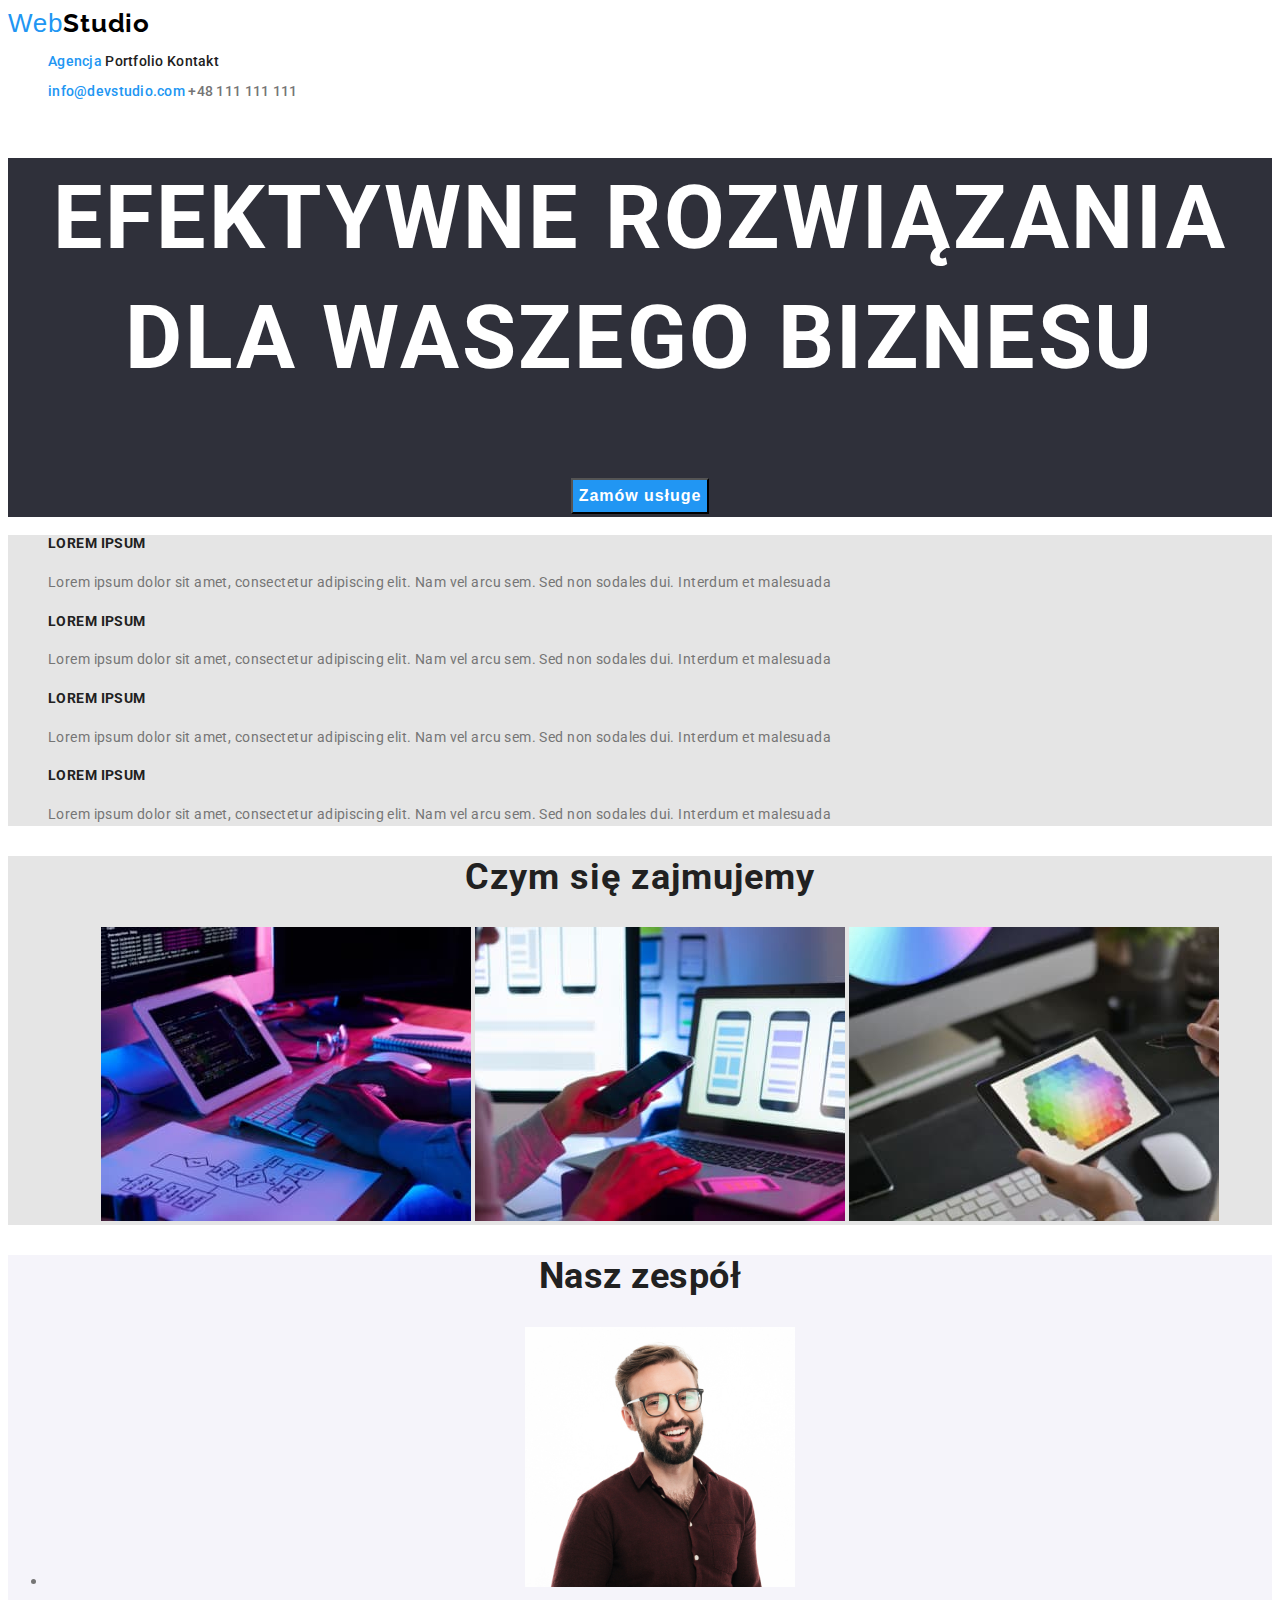
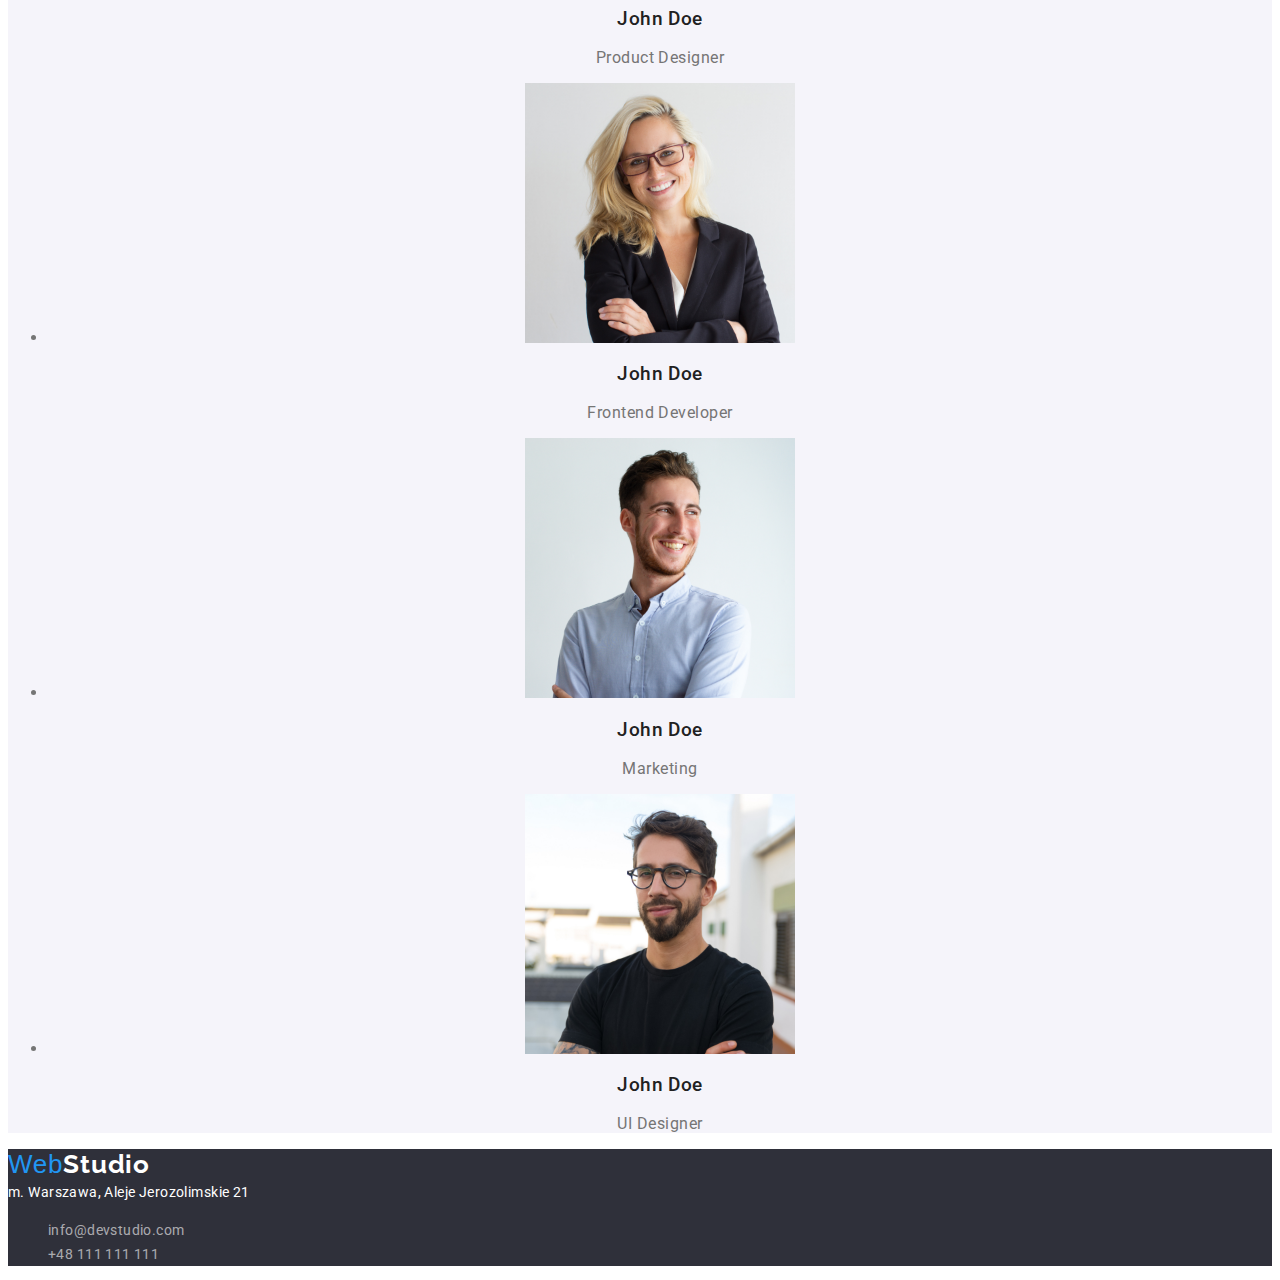
==== index.html @ 64a232bc "Copy of HW02" ====
<!DOCTYPE html>
<html lang="pl">
  <head>
    <meta charset="UTF-8" />
    <meta name="viewport" content="Moja praca domowa nr 1" />
    <title>Homework 2</title>
    <link
      href="https://fonts.googleapis.com/css2?family=Raleway:wght@700&family=Roboto:wght@400;500;700;900&display=swap"
      rel="stylesheet"
    />
    <link rel="stylesheet" href="./css/styles.css" />
  </head>
  <body>
    <!--Nagłówek strony-->
    <header>
      <!--Logo w nagłówku-->
      <a class="logo" href="./index.html"
        ><span class="logo-blue">Web</span>Studio</a
      >

      <!--Menu nawigacyjne-->
      <nav>
        <ul class="nav-menu">
          <li><a class="menu-blue" href="/agencja">Agencja</a></li>
          <li><a class="menu" href="./portfolio.html">Portfolio</a></li>
          <li><a class="menu" href="/kontakt">Kontakt</a></li>
        </ul>
      </nav>

      <!-- Linki w nagłówku -->
      <ul class="contact">
        <li>
          <a class="mail" href="mailto:info@devstudio.com"
            >info@devstudio.com</a
          >
        </li>
        <li><a class="tel" href="tel:+48111111111">+48 111 111 111</a></li>
      </ul>
    </header>

    <!--Główna zawartość strony-->
    <main>
      <!--Nagówek skcji głównej-->
      <section class="h1">
        <h1>
          EFEKTYWNE ROZWIĄZANIA<br />
          DLA WASZEGO BIZNESU
        </h1>
        <button class="button" type="button">Zamów usługe</button>
      </section>

      <!--Pierwsza sekcja - lorem ipsum-->
      <section class="first-section">
        <ul class="first-section-list">
          <li class="li">
            <h4 class="h4">LOREM IPSUM</h4>
            <p>
              Lorem ipsum dolor sit amet, consectetur adipiscing elit. Nam vel
              arcu sem. Sed non sodales dui. Interdum et malesuada
            </p>
          </li>
          <li>
            <h4 class="h4">LOREM IPSUM</h4>
            <p>
              Lorem ipsum dolor sit amet, consectetur adipiscing elit. Nam vel
              arcu sem. Sed non sodales dui. Interdum et malesuada
            </p>
          </li>
          <li>
            <h4 class="h4">LOREM IPSUM</h4>
            <p>
              Lorem ipsum dolor sit amet, consectetur adipiscing elit. Nam vel
              arcu sem. Sed non sodales dui. Interdum et malesuada
            </p>
          </li>
          <li>
            <h4 class="h4">LOREM IPSUM</h4>
            <p>
              Lorem ipsum dolor sit amet, consectetur adipiscing elit. Nam vel
              arcu sem. Sed non sodales dui. Interdum et malesuada
            </p>
          </li>
        </ul>
      </section>

      <!--Druga sekcja - czym się zajmujemy-->
      <section class="second-section">
        <h2 class="h2-second-section">Czym się zajmujemy</h2>
        <ul class="second-section-list">
          <li>
            <img
              src="./images/main1.jpg"
              alt="Ręce pracujące na klawiaturze"
              width="370"
              height="294"
            />
          </li>
          <li>
            <img
              src="./images/main2.jpg"
              alt="Praca nad aplikacją telefoniczną"
              width="370"
              height="294"
            />
          </li>
          <li>
            <img
              src="./images/main3.jpg"
              alt="Praca na tablecie"
              width="370"
              height="294"
            />
          </li>
        </ul>
      </section>

      <!--Trzecia sekcja - nasz zespół-->
      <section class="third-section">
        <h2 class="h2-third-section">Nasz zespół</h2>
        <ul class="third section-list">
          <li>
            <img
              src="./images/johndoe1.jpg"
              alt="Zdjęcie Johna Doe product designer"
              width="270"
              height="260"
            />
            <h3 class="h3">John Doe</h3>
            <p>Product Designer</p>
          </li>
          <li>
            <img
              src="./images/johndoe2.jpg"
              alt="Zdjęcie Johna Doe frontend developer"
              width="270"
              height="260"
            />
            <h3 class="h3">John Doe</h3>
            <p>Frontend Developer</p>
          </li>
          <li>
            <img
              src="./images/johndoe3.jpg"
              alt="Zdjęcie Johna Doe marketing"
              width="270"
              height="260"
            />
            <h3 class="h3">John Doe</h3>
            <p>Marketing</p>
          </li>
          <li>
            <img
              src="./images/johndoe4.jpg"
              alt="Zdjęcie Johna Doe UI designer"
              width="270"
              height="260"
            />
            <h3 class="h3">John Doe</h3>
            <p>UI Designer</p>
          </li>
        </ul>
      </section>
    </main>

    <!--Stopka-->
    <footer>
      <!--Logo w stopce-->
      <a class="logo-footer" href="./index.html"
        ><span class="logo-blue-footer">Web</span>Studio</a
      >

      <!--Adres i linki w stopce-->
      <section>
        <a
          class="address-link"
          href="https://goo.gl/maps/Dz4RchG2dV1VJyud7"
          target="_blank"
          rel="noopener noreferrer nofollow"
          >m. Warszawa, Aleje Jerozolimskie 21</a
        >
        <ul class="contact-footer">
          <li>
            <a class="mail-footer" href="mailto:info@devstudio.com"
              >info@devstudio.com</a
            >
          </li>
          <li>
            <a class="tel-footer" href="tel:+48111111111">+48 111 111 111</a>
          </li>
        </ul>
      </section>
    </footer>
  </body>
</html>
---- css/styles.css ----
:root {
  --white: #ffffff;
  --almost-white: #e5e5e5;
  --blue: #2196f3;
  --almost-black: #212121;
  --black: #000000;
  --dark-gray: #2f303a;
  --gray: #757575;
  --light-gray: #f5f4fa;
  --button-blue: #0000ff;
}

body {
  font-family: "Roboto", sans-serif;
  color: var(--almost-black);
  background-color: var(--white);
}

.logo {
  font-family: "Raleway", sans-serif;
  font-weight: 700;
  font-size: 26px;
  line-height: 1.1923em;
  text-decoration: none;
  color: var(--black);
  letter-spacing: 0.03em;
}

.logo-blue {
  font-family: "Oleo Script", sans-serif;
  font-weight: 400;
  font-size: 26px;
  line-height: 1.1923em;
  color: var(--blue);
  letter-spacing: 0.03em;
}

.logo:hover,
.logo-blue:hover {
  text-decoration: underline solid var(--blue);
}

.nav-menu {
  list-style: none;
  font-weight: 500;
  font-size: 14px;
  line-height: 1.1428em;
  letter-spacing: 0.02em;
}

.nav-menu li {
  display: inline;
}

.menu-blue {
  color: var(--blue);
  text-decoration: none;
}

.menu {
  text-decoration: none;
  color: var(--almost-black);
}

.menu-blue:hover,
.menu:hover {
  text-decoration: underline solid var(--blue);
}

.contact {
  font-weight: 500;
  font-size: 14px;
  line-height: 1.1428em;
  list-style: none;
  letter-spacing: 0.02em;
}

.contact li {
  display: inline;
}

.mail {
  color: var(--blue);
  text-decoration: none;
}

.tel {
  color: var(--gray);
  text-decoration: none;
}

.mail:hover,
.tel:hover {
  text-decoration: underline solid var(--blue);
}

.h1 {
  background-color: var(--dark-gray);
  color: var(--white);
  font-weight: 900;
  font-size: 44px;
  line-height: 1.3636;
  text-align: center;
  letter-spacing: 0.06em;
  text-transform: uppercase;
}

.button {
  background-color: var(--blue);
  color: var(--white);
  font-weight: 700;
  font-size: 16px;
  line-height: 1.875em;
  align-items: center;
  text-align: center;
  letter-spacing: 0.06em;
  cursor: pointer;
}

.button:hover {
  text-decoration: underline solid var(--button-blue);
}

.first-section,
.first-section-list {
  list-style: none;
  background-color: var(--almost-white);
  color: var(--gray);
  font-size: 14px;
  line-height: 1.7142em;
  letter-spacing: 0.03em;
}

.h4 {
  color: var(--almost-black);
  font-weight: 700;
  font-size: 14px;
  line-height: 1.1428em;
  text-transform: uppercase;
}

.second-section,
.second-section-list {
  list-style: none;
  background-color: var(--almost-white);
  text-align: center;
}

.h2-second-section {
  font-weight: 700;
  font-size: 36px;
  line-height: 1.1666em;
  text-align: center;
  letter-spacing: 0.03em;
}

.second-section-list li {
  display: inline-block;
}

.third-section,
.third-section-list {
  list-style: none;
  background-color: var(--light-gray);
  font-size: 16px;
  line-height: 1.1875em;
  text-align: center;
  letter-spacing: 0.03em;
  color: var(--gray);
}

.h3 {
  font-weight: 500;
  color: var(--almost-black);
}

.h2-third-section {
  font-weight: 700;
  font-size: 36px;
  line-height: 1.1666em;
  color: var(--almost-black);
}

footer {
  background-color: var(--dark-gray);
}

.logo-footer {
  font-family: "Raleway", sans-serif;
  font-weight: 700;
  font-size: 26px;
  line-height: 1.1923em;
  text-decoration: none;
  color: var(--white);
  letter-spacing: 0.03em;
}

.logo-blue-footer {
  font-family: "Oleo Script", sans-serif;
  font-weight: 400;
  font-size: 26px;
  line-height: 1.1923em;
  color: var(--blue);
  letter-spacing: 0.03em;
}

.logo-footer:hover,
.logo-blue-footer:hover {
  text-decoration: underline solid var(--blue);
}

.address-link {
  font-size: 14px;
  line-height: 1.7142em;
  letter-spacing: 0.03em;
  color: var(--white);
  text-decoration: none;
}

.contact-footer {
  font-size: 14px;
  line-height: 1.7142em;
  list-style: none;
  letter-spacing: 0.03em;
}

.mail-footer {
  color: rgba(255, 255, 255, 0.6);
  text-decoration: none;
}

.tel-footer {
  color: rgba(255, 255, 255, 0.6);
  text-decoration: none;
}

.mail-footer:hover,
.tel-footer:hover,
.address-link:hover {
  text-decoration: underline;
  text-decoration-color: var(--blue);
}

.pf-button-menu {
  list-style: none;
  text-align: center;
  cursor: pointer;
}

.pf-button-menu li {
  display: inline;
}

.pf-button-blue {
  background-color: var(--blue);
  color: var(--white);
  font-weight: 500;
  font-size: 16px;
  line-height: 1.625em;
  text-align: center;
  letter-spacing: 0.03em;
}

.pf-button {
  background-color: var(--light-gray);
  color: var(--almost-black);
  font-weight: 500;
  font-size: 16px;
  line-height: 1.625em;
  text-align: center;
  letter-spacing: 0.03em;
}

.pf-section {
  background-color: var(--almost-white);
  list-style: none;
  text-align: center;
  font-size: 16px;
  line-height: 1.875em;
  letter-spacing: 0.03em;
}

.pf-section li {
  display: inline-block;
}

.pf-section p {
  text-align: left;
}

.h2-pf-section {
  font-weight: 700;
  font-size: 18px;
  line-height: 2em;
  text-align: left;
  letter-spacing: 0.06em;
}

.h2-pf-section:hover,
.pf-section p:hover,
.pf-button:hover {
  text-decoration: underline solid var(--blue);
}

.pf-button-blue:hover {
  text-decoration: underline solid var(--button-blue);
}
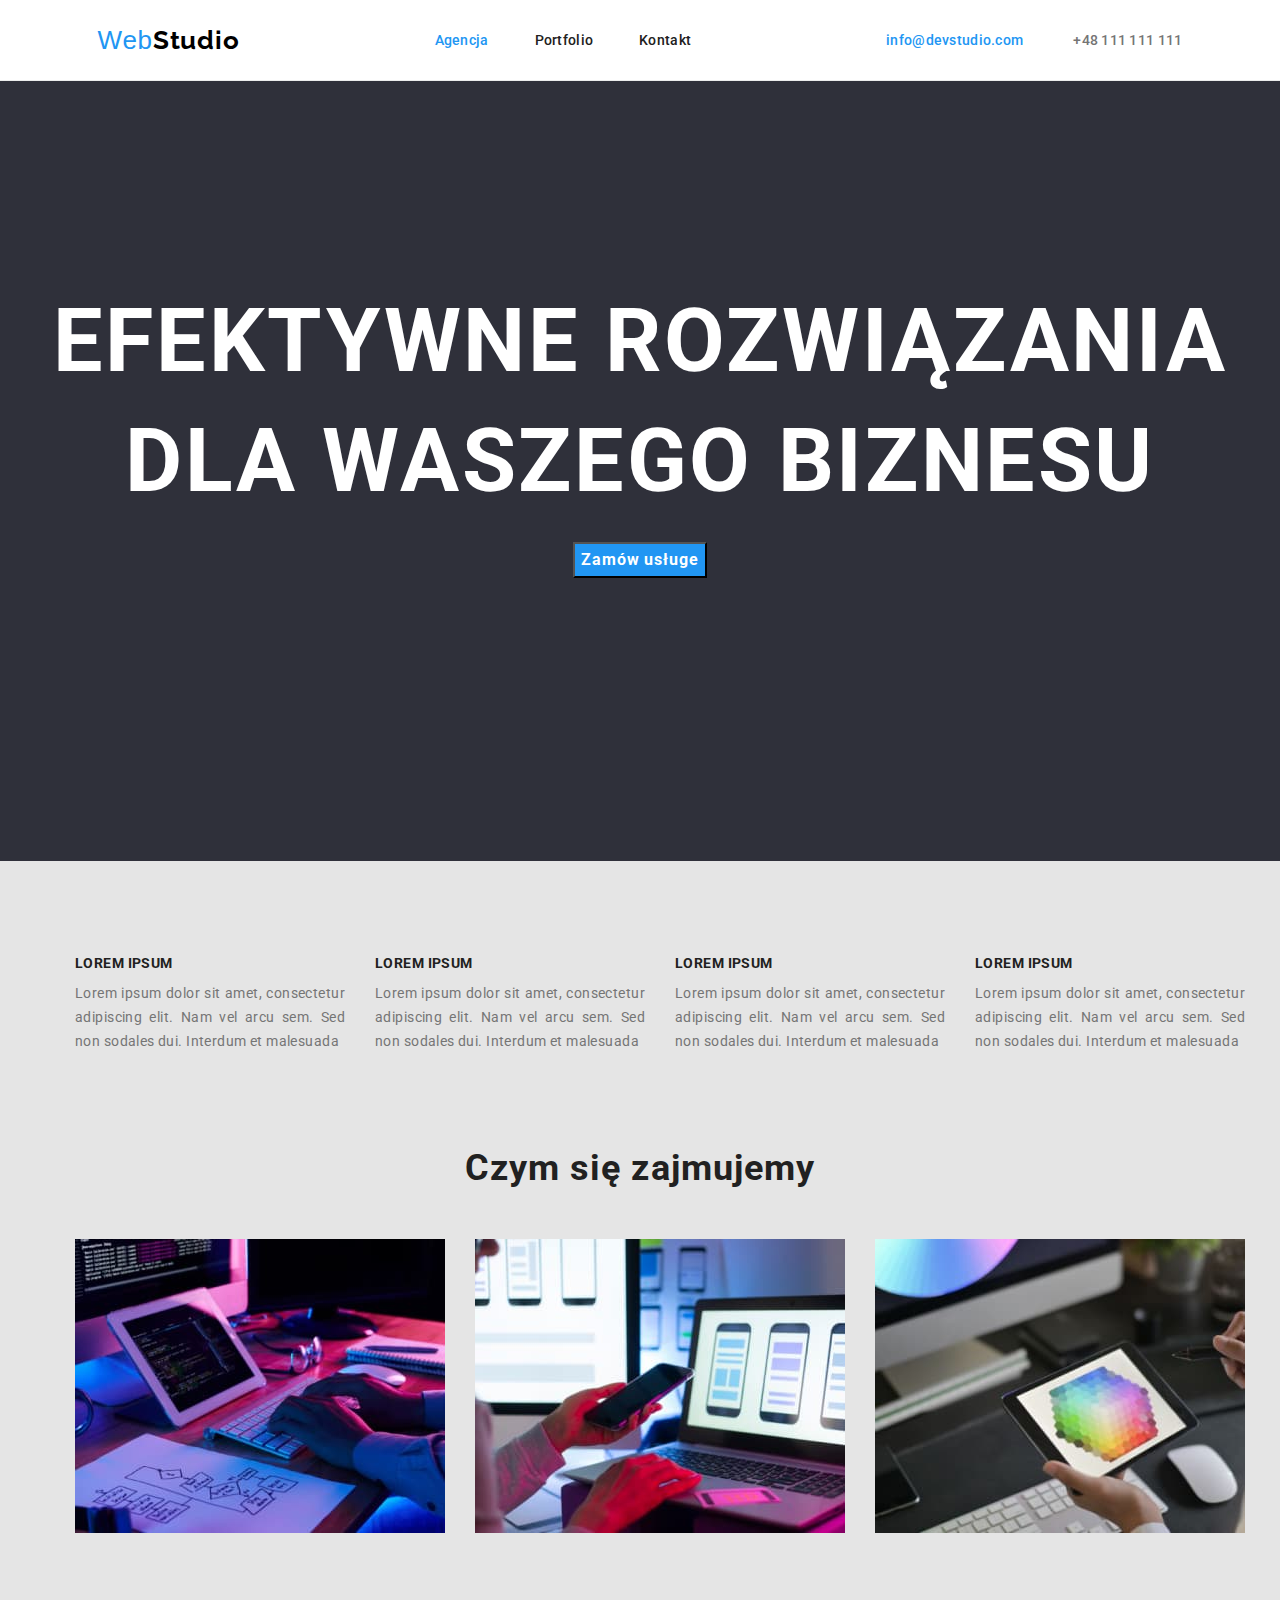
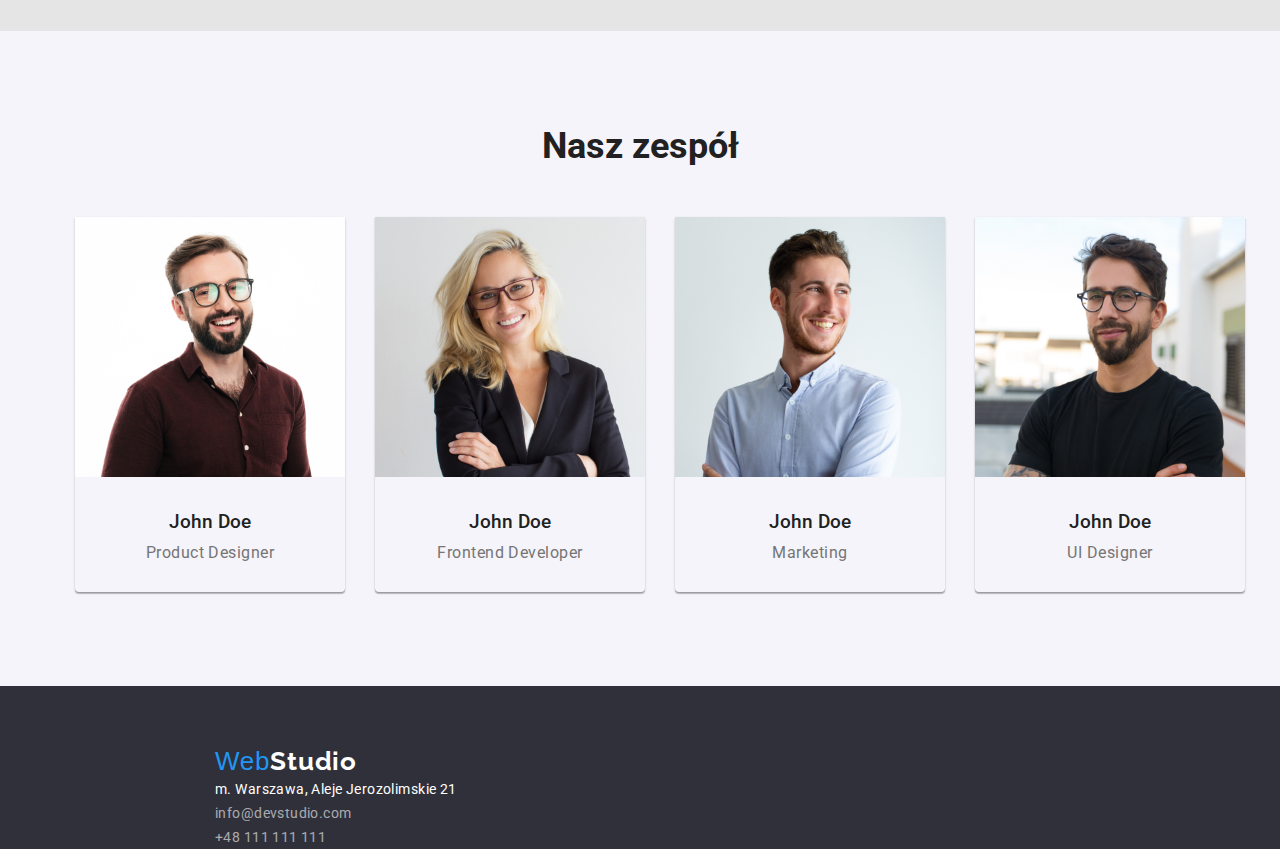
==== commit 03afc023: "Working 19.05.2023" ====
--- a/index.html
+++ b/index.html
@@ -3,7 +3,11 @@
   <head>
     <meta charset="UTF-8" />
     <meta name="viewport" content="Moja praca domowa nr 1" />
-    <title>Homework 2</title>
+    <title>Homework 3</title>
+    <link
+      href="https://cdnjs.cloudflare.com/ajax/libs/modern-normalize/1.0.0/modern-normalize.min.css"
+      rel="stylesheet"
+    />
     <link
       href="https://fonts.googleapis.com/css2?family=Raleway:wght@700&family=Roboto:wght@400;500;700;900&display=swap"
       rel="stylesheet"
@@ -12,7 +16,7 @@
   </head>
   <body>
     <!--Nagłówek strony-->
-    <header>
+    <header class="page-header" class="container">
       <!--Logo w nagłówku-->
       <a class="logo" href="./index.html"
         ><span class="logo-blue">Web</span>Studio</a
@@ -41,39 +45,41 @@
     <!--Główna zawartość strony-->
     <main>
       <!--Nagówek skcji głównej-->
-      <section class="h1">
-        <h1>
-          EFEKTYWNE ROZWIĄZANIA<br />
-          DLA WASZEGO BIZNESU
-        </h1>
-        <button class="button" type="button">Zamów usługe</button>
+      <section>
+        <div class="h1" class="container">
+          <h1>
+            EFEKTYWNE ROZWIĄZANIA<br />
+            DLA WASZEGO BIZNESU
+          </h1>
+          <button class="button" type="button">Zamów usługe</button>
+        </div>
       </section>
 
       <!--Pierwsza sekcja - lorem ipsum-->
-      <section class="first-section">
+      <section class="first-section" class="container">
         <ul class="first-section-list">
-          <li class="li">
-            <h4 class="h4">LOREM IPSUM</h4>
-            <p>
-              Lorem ipsum dolor sit amet, consectetur adipiscing elit. Nam vel
-              arcu sem. Sed non sodales dui. Interdum et malesuada
-            </p>
-          </li>
-          <li>
-            <h4 class="h4">LOREM IPSUM</h4>
-            <p>
-              Lorem ipsum dolor sit amet, consectetur adipiscing elit. Nam vel
-              arcu sem. Sed non sodales dui. Interdum et malesuada
-            </p>
-          </li>
-          <li>
-            <h4 class="h4">LOREM IPSUM</h4>
-            <p>
-              Lorem ipsum dolor sit amet, consectetur adipiscing elit. Nam vel
-              arcu sem. Sed non sodales dui. Interdum et malesuada
-            </p>
-          </li>
-          <li>
+          <li class="list">
+            <h4 class="h4">LOREM IPSUM</h4>
+            <p>
+              Lorem ipsum dolor sit amet, consectetur adipiscing elit. Nam vel
+              arcu sem. Sed non sodales dui. Interdum et malesuada
+            </p>
+          </li>
+          <li class="list">
+            <h4 class="h4">LOREM IPSUM</h4>
+            <p>
+              Lorem ipsum dolor sit amet, consectetur adipiscing elit. Nam vel
+              arcu sem. Sed non sodales dui. Interdum et malesuada
+            </p>
+          </li>
+          <li class="list">
+            <h4 class="h4">LOREM IPSUM</h4>
+            <p>
+              Lorem ipsum dolor sit amet, consectetur adipiscing elit. Nam vel
+              arcu sem. Sed non sodales dui. Interdum et malesuada
+            </p>
+          </li>
+          <li class="list">
             <h4 class="h4">LOREM IPSUM</h4>
             <p>
               Lorem ipsum dolor sit amet, consectetur adipiscing elit. Nam vel
@@ -84,7 +90,7 @@
       </section>
 
       <!--Druga sekcja - czym się zajmujemy-->
-      <section class="second-section">
+      <section class="second-section" class="container">
         <h2 class="h2-second-section">Czym się zajmujemy</h2>
         <ul class="second-section-list">
           <li>
@@ -115,9 +121,9 @@
       </section>
 
       <!--Trzecia sekcja - nasz zespół-->
-      <section class="third-section">
+      <section class="third-section" class="container">
         <h2 class="h2-third-section">Nasz zespół</h2>
-        <ul class="third section-list">
+        <ul class="third-section-list">
           <li>
             <img
               src="./images/johndoe1.jpg"
@@ -164,31 +170,33 @@
 
     <!--Stopka-->
     <footer>
-      <!--Logo w stopce-->
-      <a class="logo-footer" href="./index.html"
-        ><span class="logo-blue-footer">Web</span>Studio</a
-      >
-
-      <!--Adres i linki w stopce-->
-      <section>
-        <a
-          class="address-link"
-          href="https://goo.gl/maps/Dz4RchG2dV1VJyud7"
-          target="_blank"
-          rel="noopener noreferrer nofollow"
-          >m. Warszawa, Aleje Jerozolimskie 21</a
+      <div class="footer" class="container">
+        <!--Logo w stopce-->
+        <a class="logo-footer" href="./index.html"
+          ><span class="logo-blue-footer">Web</span>Studio</a
         >
-        <ul class="contact-footer">
-          <li>
-            <a class="mail-footer" href="mailto:info@devstudio.com"
-              >info@devstudio.com</a
-            >
-          </li>
-          <li>
-            <a class="tel-footer" href="tel:+48111111111">+48 111 111 111</a>
-          </li>
-        </ul>
-      </section>
+
+        <!--Adres i linki w stopce-->
+        <section>
+          <a
+            class="address-link"
+            href="https://goo.gl/maps/Dz4RchG2dV1VJyud7"
+            target="_blank"
+            rel="noopener noreferrer nofollow"
+            >m. Warszawa, Aleje Jerozolimskie 21</a
+          >
+          <ul class="contact-footer">
+            <li>
+              <a class="mail-footer" href="mailto:info@devstudio.com"
+                >info@devstudio.com</a
+              >
+            </li>
+            <li>
+              <a class="tel-footer" href="tel:+48111111111">+48 111 111 111</a>
+            </li>
+          </ul>
+        </section>
+      </div>
     </footer>
   </body>
 </html>
--- a/css/styles.css
+++ b/css/styles.css
@@ -1,3 +1,9 @@
+*,
+*::before,
+*::after {
+  box-sizing: border-box;
+}
+
 :root {
   --white: #ffffff;
   --almost-white: #e5e5e5;
@@ -8,12 +14,35 @@
   --gray: #757575;
   --light-gray: #f5f4fa;
   --button-blue: #0000ff;
+  --border-header: #ececec;
 }
 
 body {
   font-family: "Roboto", sans-serif;
   color: var(--almost-black);
   background-color: var(--white);
+}
+
+h1,
+h2,
+h3,
+h4,
+h5,
+h6,
+p,
+ul {
+  margin: 0;
+}
+
+.container {
+  max-width: 1600px;
+}
+
+.page-header {
+  display: flex;
+  justify-content: space-around;
+  align-items: center;
+  border-bottom: 1px solid var(--border-header);
 }
 
 .logo {
@@ -35,6 +64,11 @@
   letter-spacing: 0.03em;
 }
 
+.logo,
+.logo-blue {
+  padding: 25px 0 24px 0;
+}
+
 .logo:hover,
 .logo-blue:hover {
   text-decoration: underline solid var(--blue);
@@ -42,19 +76,19 @@
 
 .nav-menu {
   list-style: none;
+  display: flex;
+  justify-content: space-between;
+  gap: 46px;
   font-weight: 500;
   font-size: 14px;
   line-height: 1.1428em;
   letter-spacing: 0.02em;
-}
-
-.nav-menu li {
-  display: inline;
+  padding: 32px 0 32px 0;
 }
 
 .menu-blue {
+  text-decoration: none;
   color: var(--blue);
-  text-decoration: none;
 }
 
 .menu {
@@ -68,15 +102,16 @@
 }
 
 .contact {
+  list-style: none;
+  display: flex;
+  justify-content: space-between;
+  gap: 50px;
   font-weight: 500;
   font-size: 14px;
   line-height: 1.1428em;
   list-style: none;
   letter-spacing: 0.02em;
-}
-
-.contact li {
-  display: inline;
+  padding: 32px 0 32px 0;
 }
 
 .mail {
@@ -103,6 +138,12 @@
   text-align: center;
   letter-spacing: 0.06em;
   text-transform: uppercase;
+  padding-top: 200px;
+  padding-bottom: 280px;
+}
+
+h1:hover {
+  text-decoration: underline solid var(--blue);
 }
 
 .button {
@@ -121,68 +162,116 @@
   text-decoration: underline solid var(--button-blue);
 }
 
-.first-section,
+.first-section {
+  padding-top: 94px;
+  background-color: var(--almost-white);
+}
+
 .first-section-list {
   list-style: none;
-  background-color: var(--almost-white);
+  display: flex;
+  justify-content: center;
+  gap: 30px;
+  text-align: justify;
   color: var(--gray);
   font-size: 14px;
   line-height: 1.7142em;
   letter-spacing: 0.03em;
 }
 
+.list {
+  width: 270px;
+}
+
 .h4 {
   color: var(--almost-black);
+  text-align: left;
+  margin-bottom: 10px;
   font-weight: 700;
   font-size: 14px;
   line-height: 1.1428em;
   text-transform: uppercase;
 }
 
-.second-section,
+.h4:hover,
+.list p:hover {
+  text-decoration: underline solid var(--blue);
+}
+
+.second-section {
+  padding: 94px 0 94px 0;
+  background-color: var(--almost-white);
+}
 .second-section-list {
   list-style: none;
-  background-color: var(--almost-white);
-  text-align: center;
+  display: flex;
+  justify-content: center;
+  gap: 30px;
 }
 
 .h2-second-section {
+  text-align: center;
+  margin-bottom: 50px;
   font-weight: 700;
   font-size: 36px;
   line-height: 1.1666em;
-  text-align: center;
-  letter-spacing: 0.03em;
-}
-
-.second-section-list li {
-  display: inline-block;
-}
-
-.third-section,
-.third-section-list {
-  list-style: none;
+  letter-spacing: 0.03em;
+}
+
+.h2-second-section:hover {
+  text-decoration: underline solid var(--blue);
+}
+
+.third-section {
+  padding: 94px 0 94px 0;
   background-color: var(--light-gray);
-  font-size: 16px;
-  line-height: 1.1875em;
-  text-align: center;
-  letter-spacing: 0.03em;
-  color: var(--gray);
-}
-
-.h3 {
-  font-weight: 500;
-  color: var(--almost-black);
 }
 
 .h2-third-section {
+  text-align: center;
+  margin-bottom: 50px;
   font-weight: 700;
   font-size: 36px;
   line-height: 1.1666em;
   color: var(--almost-black);
 }
 
+.third-section-list {
+  list-style: none;
+  display: flex;
+  justify-content: center;
+  gap: 30px;
+}
+
+.third-section-list li {
+  box-shadow: 0px 1px 3px rgba(0, 0, 0, 0.12), 0px 1px 1px rgba(0, 0, 0, 0.14),
+    0px 2px 1px rgba(0, 0, 0, 0.2);
+  border-radius: 0px 0px 4px 4px;
+}
+
+.third-section-list h3 {
+  text-align: center;
+  margin: 30px 0 10px 0;
+  font-weight: 500;
+  color: var(--almost-black);
+}
+
+.third-section-list p {
+  text-align: center;
+  margin-bottom: 30px;
+  font-size: 16px;
+  line-height: 1.1875em;
+  letter-spacing: 0.03em;
+  color: var(--gray);
+}
+
 footer {
+  padding-top: 60px;
   background-color: var(--dark-gray);
+}
+
+.footer {
+  margin-left: 215px;
 }
 
 .logo-footer {
@@ -218,6 +307,7 @@
 }
 
 .contact-footer {
+  padding: 0;
   font-size: 14px;
   line-height: 1.7142em;
   list-style: none;
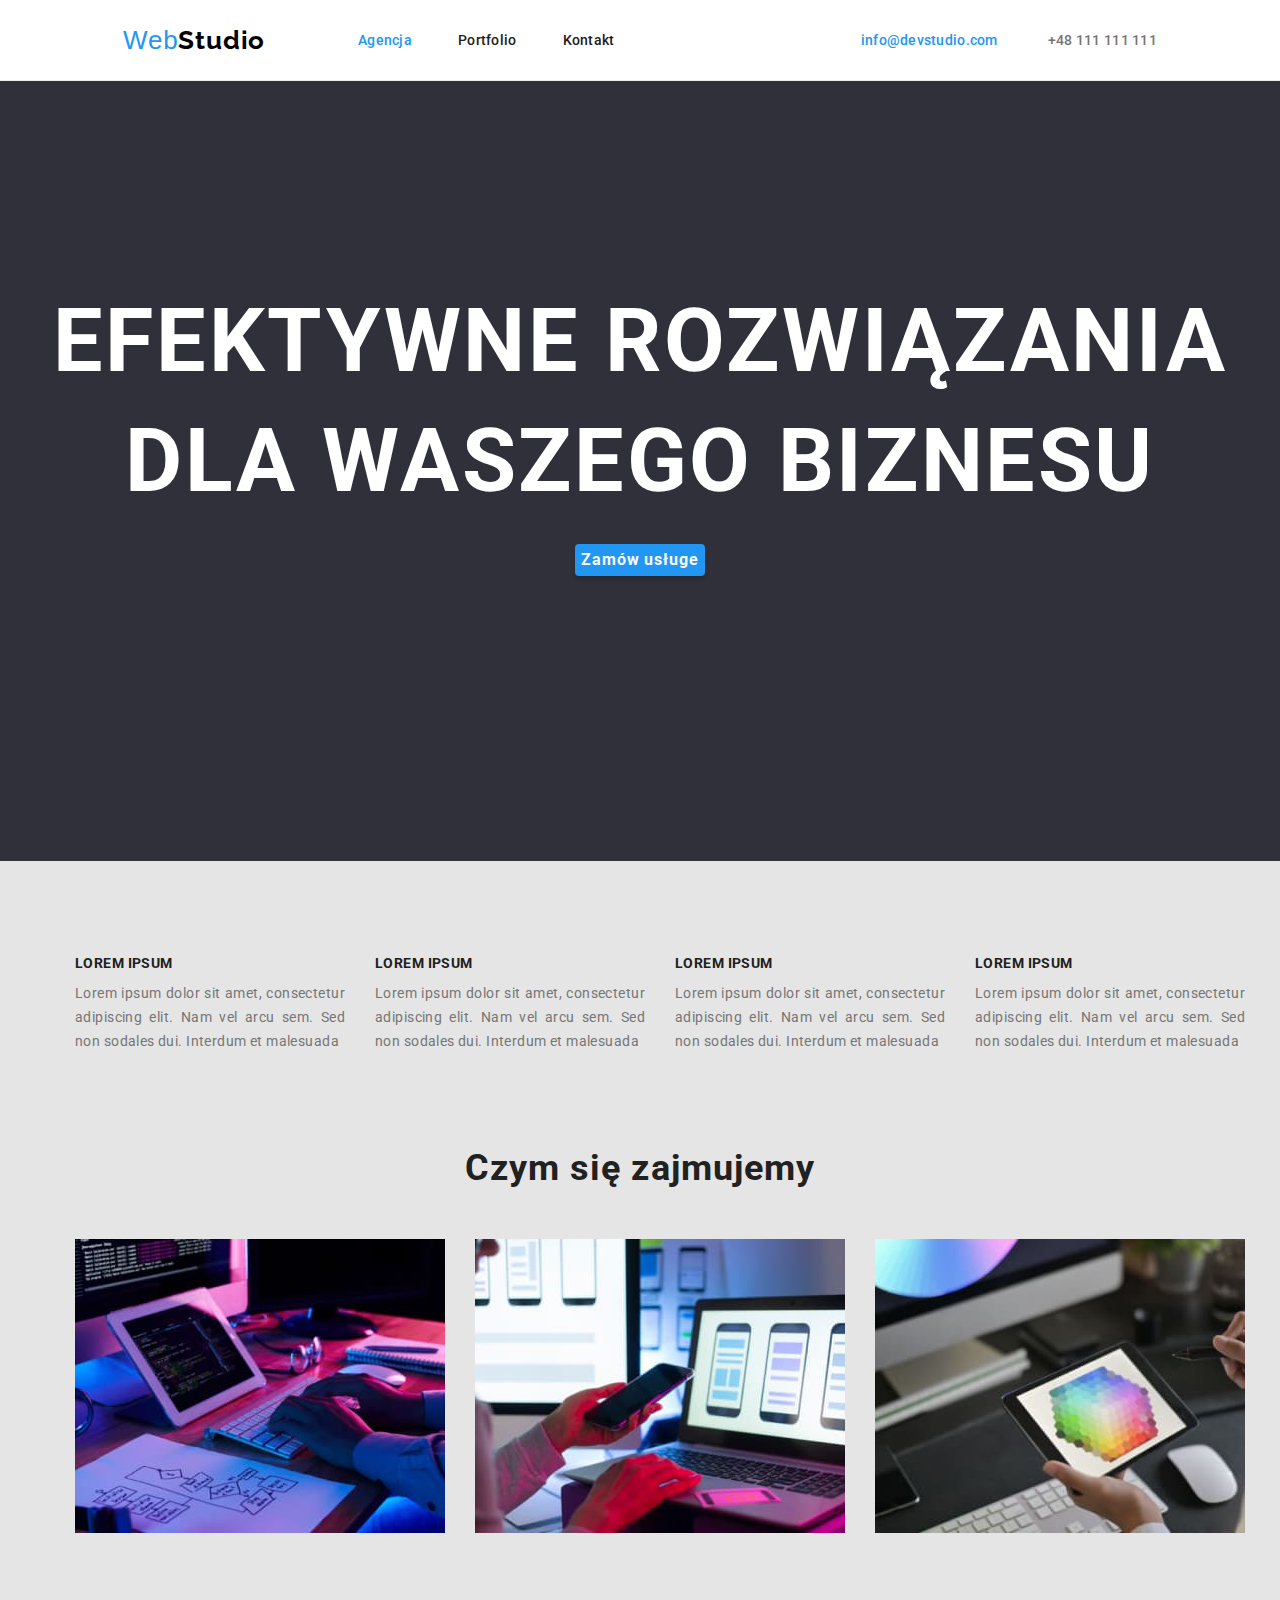
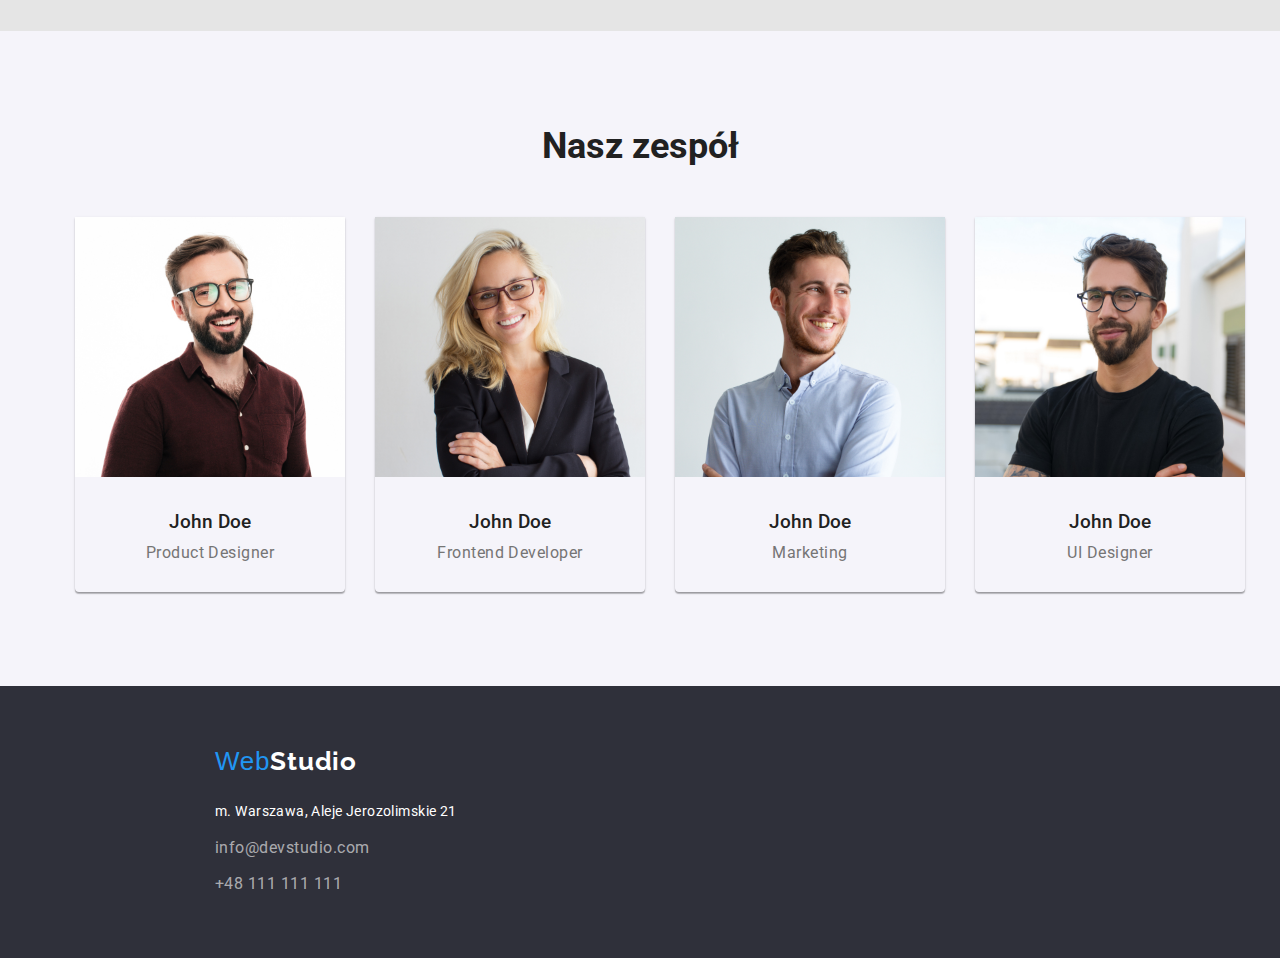
==== commit 1b1f37ba: "working 19.05.2023" ====
--- a/index.html
+++ b/index.html
@@ -17,19 +17,22 @@
   <body>
     <!--Nagłówek strony-->
     <header class="page-header" class="container">
-      <!--Logo w nagłówku-->
-      <a class="logo" href="./index.html"
-        ><span class="logo-blue">Web</span>Studio</a
-      >
-
-      <!--Menu nawigacyjne-->
-      <nav>
-        <ul class="nav-menu">
-          <li><a class="menu-blue" href="/agencja">Agencja</a></li>
-          <li><a class="menu" href="./portfolio.html">Portfolio</a></li>
-          <li><a class="menu" href="/kontakt">Kontakt</a></li>
-        </ul>
-      </nav>
+      <div class="page-header-left">
+        <!--Logo w nagłówku-->
+        <a class="logo" href="./index.html"
+          ><span class="logo-blue">Web</span>Studio</a
+        >
+
+        <!--Menu nawigacyjne-->
+
+        <nav>
+          <ul class="nav-menu">
+            <li><a class="menu-blue" href="/agencja">Agencja</a></li>
+            <li><a class="menu" href="./portfolio.html">Portfolio</a></li>
+            <li><a class="menu" href="/kontakt">Kontakt</a></li>
+          </ul>
+        </nav>
+      </div>
 
       <!-- Linki w nagłówku -->
       <ul class="contact">
@@ -170,32 +173,34 @@
 
     <!--Stopka-->
     <footer>
-      <div class="footer" class="container">
-        <!--Logo w stopce-->
-        <a class="logo-footer" href="./index.html"
-          ><span class="logo-blue-footer">Web</span>Studio</a
-        >
+      <!--Logo w stopce-->
+      <div class="container">
+        <div class="footer-logo">
+          <a class="logo-footer" href="./index.html"
+            ><span class="logo-blue-footer">Web</span>Studio</a
+          >
+        </div>
 
         <!--Adres i linki w stopce-->
-        <section>
-          <a
-            class="address-link"
-            href="https://goo.gl/maps/Dz4RchG2dV1VJyud7"
-            target="_blank"
-            rel="noopener noreferrer nofollow"
-            >m. Warszawa, Aleje Jerozolimskie 21</a
-          >
-          <ul class="contact-footer">
-            <li>
-              <a class="mail-footer" href="mailto:info@devstudio.com"
-                >info@devstudio.com</a
-              >
-            </li>
-            <li>
-              <a class="tel-footer" href="tel:+48111111111">+48 111 111 111</a>
-            </li>
-          </ul>
-        </section>
+        <ul class="contact-footer">
+          <li>
+            <a
+              class="address-link"
+              href="https://goo.gl/maps/Dz4RchG2dV1VJyud7"
+              target="_blank"
+              rel="noopener noreferrer nofollow"
+              >m. Warszawa, Aleje Jerozolimskie 21</a
+            >
+          </li>
+          <li>
+            <a class="mail-footer" href="mailto:info@devstudio.com"
+              >info@devstudio.com</a
+            >
+          </li>
+          <li>
+            <a class="tel-footer" href="tel:+48111111111">+48 111 111 111</a>
+          </li>
+        </ul>
       </div>
     </footer>
   </body>
--- a/css/styles.css
+++ b/css/styles.css
@@ -15,6 +15,7 @@
   --light-gray: #f5f4fa;
   --button-blue: #0000ff;
   --border-header: #ececec;
+  --border-pf-li: #eeeeee;
 }
 
 body {
@@ -45,6 +46,11 @@
   border-bottom: 1px solid var(--border-header);
 }
 
+.page-header-left {
+  display: flex;
+  gap: 93px;
+}
+
 .logo {
   font-family: "Raleway", sans-serif;
   font-weight: 700;
@@ -156,6 +162,9 @@
   text-align: center;
   letter-spacing: 0.06em;
   cursor: pointer;
+  border: 0;
+  box-shadow: 0px 4px 4px rgba(0, 0, 0, 0.15);
+  border-radius: 4px;
 }
 
 .button:hover {
@@ -236,6 +245,10 @@
   color: var(--almost-black);
 }
 
+.h2-third-section:hover {
+  text-decoration: underline solid var(--blue);
+}
+
 .third-section-list {
   list-style: none;
   display: flex;
@@ -265,13 +278,19 @@
   color: var(--gray);
 }
 
+.third-section-list h3:hover,
+.third-section-list p:hover {
+  text-decoration: underline solid var(--blue);
+}
+
 footer {
-  padding-top: 60px;
+  display: flex;
+  padding: 60px 0 60px 215px;
   background-color: var(--dark-gray);
 }
 
-.footer {
-  margin-left: 215px;
+.footer-logo {
+  margin-bottom: 20px;
 }
 
 .logo-footer {
@@ -308,10 +327,13 @@
 
 .contact-footer {
   padding: 0;
-  font-size: 14px;
   line-height: 1.7142em;
   list-style: none;
   letter-spacing: 0.03em;
+}
+
+.contact-footer li {
+  margin-top: 9px;
 }
 
 .mail-footer {
@@ -327,18 +349,18 @@
 .mail-footer:hover,
 .tel-footer:hover,
 .address-link:hover {
-  text-decoration: underline;
-  text-decoration-color: var(--blue);
+  text-decoration: underline solid var(--blue);
 }
 
 .pf-button-menu {
+  display: flex;
+  justify-content: center;
   list-style: none;
   text-align: center;
   cursor: pointer;
-}
-
-.pf-button-menu li {
-  display: inline;
+  gap: 8px;
+  padding: 94px 0 50px 0;
+  background-color: var(--almost-white);
 }
 
 .pf-button-blue {
@@ -349,6 +371,10 @@
   line-height: 1.625em;
   text-align: center;
   letter-spacing: 0.03em;
+  border: 0;
+  box-shadow: 0px 3px 1px rgba(0, 0, 0, 0.1), 0px 1px 2px rgba(0, 0, 0, 0.08),
+    0px 2px 2px rgba(0, 0, 0, 0.12);
+  border-radius: 4px;
 }
 
 .pf-button {
@@ -359,31 +385,38 @@
   line-height: 1.625em;
   text-align: center;
   letter-spacing: 0.03em;
+  border: 0;
+  border-radius: 4px;
 }
 
 .pf-section {
+  display: flex;
+  flex-wrap: wrap;
+  justify-content: center;
   background-color: var(--almost-white);
   list-style: none;
-  text-align: center;
   font-size: 16px;
   line-height: 1.875em;
   letter-spacing: 0.03em;
+  gap: 30px;
+  padding-bottom: 94px;
 }
 
 .pf-section li {
-  display: inline-block;
+  background: var(--white);
+  border: 1px solid var(--border-pf-li);
 }
 
 .pf-section p {
-  text-align: left;
+  padding-inline: 24px;
 }
 
 .h2-pf-section {
   font-weight: 700;
   font-size: 18px;
   line-height: 2em;
-  text-align: left;
   letter-spacing: 0.06em;
+  padding-inline: 24px;
 }
 
 .h2-pf-section:hover,
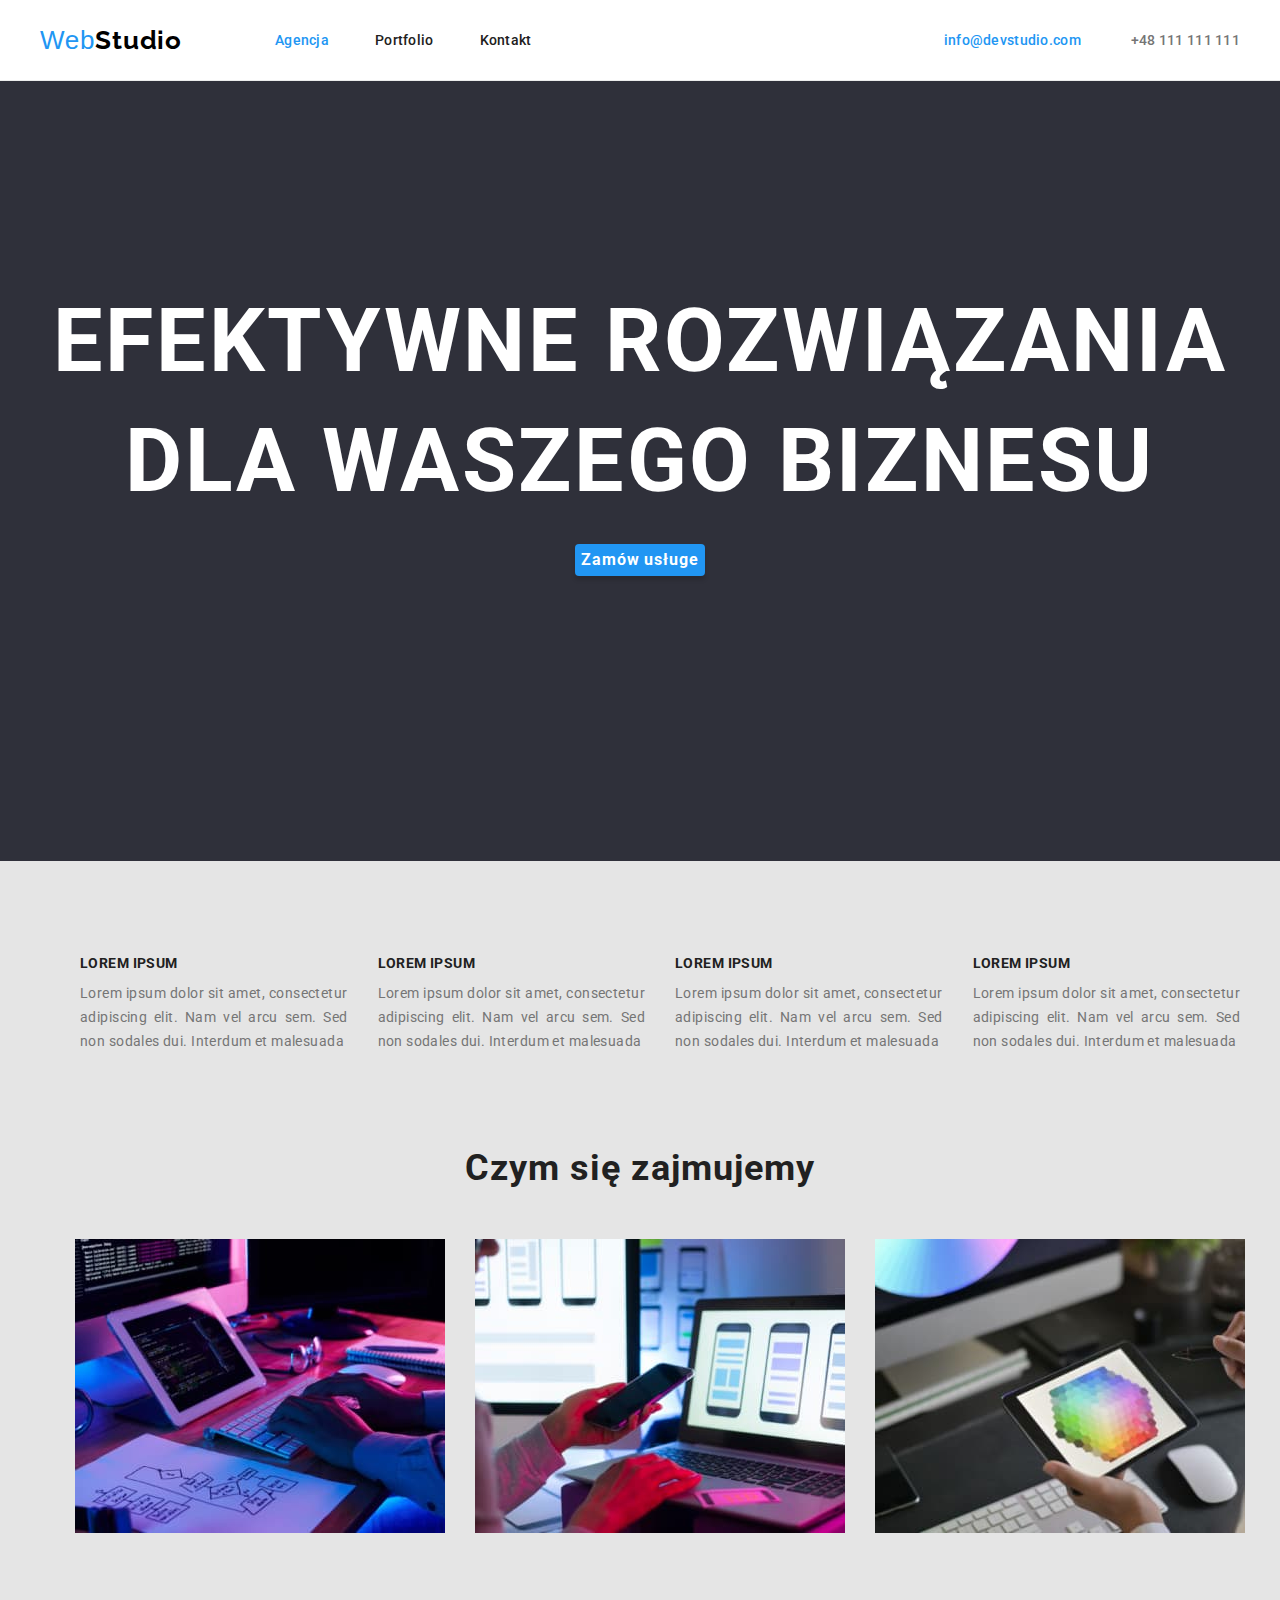
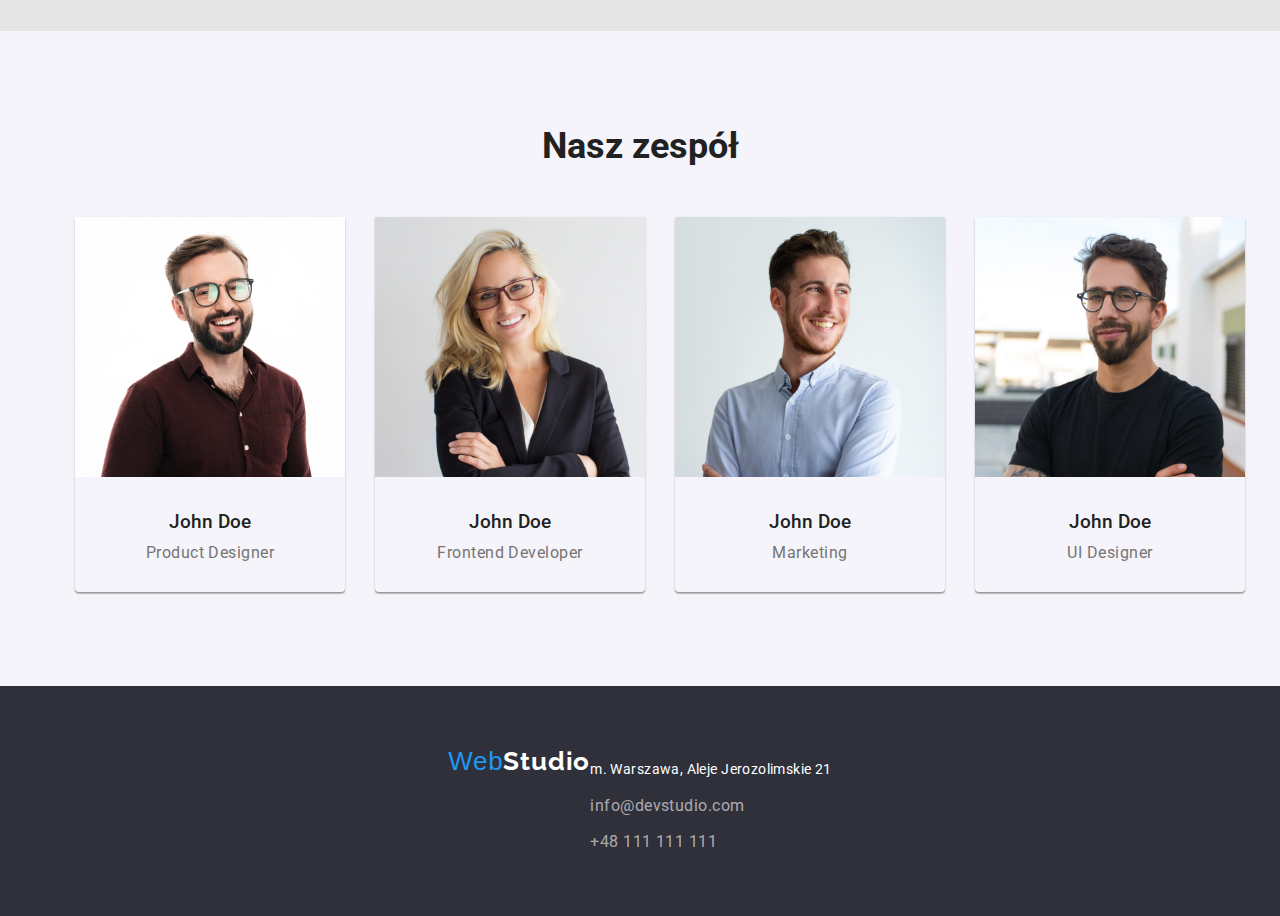
==== commit c484ca93: "Suggestion change" ====
--- a/index.html
+++ b/index.html
@@ -16,40 +16,42 @@
   </head>
   <body>
     <!--Nagłówek strony-->
-    <header class="page-header" class="container">
-      <div class="page-header-left">
-        <!--Logo w nagłówku-->
-        <a class="logo" href="./index.html"
-          ><span class="logo-blue">Web</span>Studio</a
-        >
-
-        <!--Menu nawigacyjne-->
-
-        <nav>
-          <ul class="nav-menu">
-            <li><a class="menu-blue" href="/agencja">Agencja</a></li>
-            <li><a class="menu" href="./portfolio.html">Portfolio</a></li>
-            <li><a class="menu" href="/kontakt">Kontakt</a></li>
-          </ul>
-        </nav>
+    <header>
+      <div class="page-header container">
+        <div class="page-header-left">
+          <!--Logo w nagłówku-->
+          <a class="logo" href="./index.html"
+            ><span class="logo-blue">Web</span>Studio</a
+          >
+
+          <!--Menu nawigacyjne-->
+
+          <nav>
+            <ul class="nav-menu">
+              <li><a class="menu-blue" href="/agencja">Agencja</a></li>
+              <li><a class="menu" href="./portfolio.html">Portfolio</a></li>
+              <li><a class="menu" href="/kontakt">Kontakt</a></li>
+            </ul>
+          </nav>
+        </div>
+
+        <!-- Linki w nagłówku -->
+        <ul class="contact">
+          <li>
+            <a class="mail" href="mailto:info@devstudio.com"
+              >info@devstudio.com</a
+            >
+          </li>
+          <li><a class="tel" href="tel:+48111111111">+48 111 111 111</a></li>
+        </ul>
       </div>
-
-      <!-- Linki w nagłówku -->
-      <ul class="contact">
-        <li>
-          <a class="mail" href="mailto:info@devstudio.com"
-            >info@devstudio.com</a
-          >
-        </li>
-        <li><a class="tel" href="tel:+48111111111">+48 111 111 111</a></li>
-      </ul>
     </header>
 
     <!--Główna zawartość strony-->
     <main>
       <!--Nagówek skcji głównej-->
-      <section>
-        <div class="h1" class="container">
+      <section class="h1">
+        <div class="container">
           <h1>
             EFEKTYWNE ROZWIĄZANIA<br />
             DLA WASZEGO BIZNESU
@@ -59,122 +61,128 @@
       </section>
 
       <!--Pierwsza sekcja - lorem ipsum-->
-      <section class="first-section" class="container">
-        <ul class="first-section-list">
-          <li class="list">
-            <h4 class="h4">LOREM IPSUM</h4>
-            <p>
-              Lorem ipsum dolor sit amet, consectetur adipiscing elit. Nam vel
-              arcu sem. Sed non sodales dui. Interdum et malesuada
-            </p>
-          </li>
-          <li class="list">
-            <h4 class="h4">LOREM IPSUM</h4>
-            <p>
-              Lorem ipsum dolor sit amet, consectetur adipiscing elit. Nam vel
-              arcu sem. Sed non sodales dui. Interdum et malesuada
-            </p>
-          </li>
-          <li class="list">
-            <h4 class="h4">LOREM IPSUM</h4>
-            <p>
-              Lorem ipsum dolor sit amet, consectetur adipiscing elit. Nam vel
-              arcu sem. Sed non sodales dui. Interdum et malesuada
-            </p>
-          </li>
-          <li class="list">
-            <h4 class="h4">LOREM IPSUM</h4>
-            <p>
-              Lorem ipsum dolor sit amet, consectetur adipiscing elit. Nam vel
-              arcu sem. Sed non sodales dui. Interdum et malesuada
-            </p>
-          </li>
-        </ul>
+      <section class="first-section">
+        <div class="container">
+          <ul class="first-section-list">
+            <li class="list">
+              <h4 class="h4">LOREM IPSUM</h4>
+              <p>
+                Lorem ipsum dolor sit amet, consectetur adipiscing elit. Nam vel
+                arcu sem. Sed non sodales dui. Interdum et malesuada
+              </p>
+            </li>
+            <li class="list">
+              <h4 class="h4">LOREM IPSUM</h4>
+              <p>
+                Lorem ipsum dolor sit amet, consectetur adipiscing elit. Nam vel
+                arcu sem. Sed non sodales dui. Interdum et malesuada
+              </p>
+            </li>
+            <li class="list">
+              <h4 class="h4">LOREM IPSUM</h4>
+              <p>
+                Lorem ipsum dolor sit amet, consectetur adipiscing elit. Nam vel
+                arcu sem. Sed non sodales dui. Interdum et malesuada
+              </p>
+            </li>
+            <li class="list">
+              <h4 class="h4">LOREM IPSUM</h4>
+              <p>
+                Lorem ipsum dolor sit amet, consectetur adipiscing elit. Nam vel
+                arcu sem. Sed non sodales dui. Interdum et malesuada
+              </p>
+            </li>
+          </ul>
+        </div>
       </section>
 
       <!--Druga sekcja - czym się zajmujemy-->
-      <section class="second-section" class="container">
-        <h2 class="h2-second-section">Czym się zajmujemy</h2>
-        <ul class="second-section-list">
-          <li>
-            <img
-              src="./images/main1.jpg"
-              alt="Ręce pracujące na klawiaturze"
-              width="370"
-              height="294"
-            />
-          </li>
-          <li>
-            <img
-              src="./images/main2.jpg"
-              alt="Praca nad aplikacją telefoniczną"
-              width="370"
-              height="294"
-            />
-          </li>
-          <li>
-            <img
-              src="./images/main3.jpg"
-              alt="Praca na tablecie"
-              width="370"
-              height="294"
-            />
-          </li>
-        </ul>
+      <section class="second-section">
+        <div class="container">
+          <h2 class="h2-second-section">Czym się zajmujemy</h2>
+          <ul class="second-section-list">
+            <li>
+              <img
+                src="./images/main1.jpg"
+                alt="Ręce pracujące na klawiaturze"
+                width="370"
+                height="294"
+              />
+            </li>
+            <li>
+              <img
+                src="./images/main2.jpg"
+                alt="Praca nad aplikacją telefoniczną"
+                width="370"
+                height="294"
+              />
+            </li>
+            <li>
+              <img
+                src="./images/main3.jpg"
+                alt="Praca na tablecie"
+                width="370"
+                height="294"
+              />
+            </li>
+          </ul>
+        </div>
       </section>
 
       <!--Trzecia sekcja - nasz zespół-->
-      <section class="third-section" class="container">
-        <h2 class="h2-third-section">Nasz zespół</h2>
-        <ul class="third-section-list">
-          <li>
-            <img
-              src="./images/johndoe1.jpg"
-              alt="Zdjęcie Johna Doe product designer"
-              width="270"
-              height="260"
-            />
-            <h3 class="h3">John Doe</h3>
-            <p>Product Designer</p>
-          </li>
-          <li>
-            <img
-              src="./images/johndoe2.jpg"
-              alt="Zdjęcie Johna Doe frontend developer"
-              width="270"
-              height="260"
-            />
-            <h3 class="h3">John Doe</h3>
-            <p>Frontend Developer</p>
-          </li>
-          <li>
-            <img
-              src="./images/johndoe3.jpg"
-              alt="Zdjęcie Johna Doe marketing"
-              width="270"
-              height="260"
-            />
-            <h3 class="h3">John Doe</h3>
-            <p>Marketing</p>
-          </li>
-          <li>
-            <img
-              src="./images/johndoe4.jpg"
-              alt="Zdjęcie Johna Doe UI designer"
-              width="270"
-              height="260"
-            />
-            <h3 class="h3">John Doe</h3>
-            <p>UI Designer</p>
-          </li>
-        </ul>
+      <section class="third-section">
+        <div class="container">
+          <h2 class="h2-third-section">Nasz zespół</h2>
+          <ul class="third-section-list">
+            <li>
+              <img
+                src="./images/johndoe1.jpg"
+                alt="Zdjęcie Johna Doe product designer"
+                width="270"
+                height="260"
+              />
+              <h3 class="h3">John Doe</h3>
+              <p>Product Designer</p>
+            </li>
+            <li>
+              <img
+                src="./images/johndoe2.jpg"
+                alt="Zdjęcie Johna Doe frontend developer"
+                width="270"
+                height="260"
+              />
+              <h3 class="h3">John Doe</h3>
+              <p>Frontend Developer</p>
+            </li>
+            <li>
+              <img
+                src="./images/johndoe3.jpg"
+                alt="Zdjęcie Johna Doe marketing"
+                width="270"
+                height="260"
+              />
+              <h3 class="h3">John Doe</h3>
+              <p>Marketing</p>
+            </li>
+            <li>
+              <img
+                src="./images/johndoe4.jpg"
+                alt="Zdjęcie Johna Doe UI designer"
+                width="270"
+                height="260"
+              />
+              <h3 class="h3">John Doe</h3>
+              <p>UI Designer</p>
+            </li>
+          </ul>
+        </div>
       </section>
     </main>
 
     <!--Stopka-->
     <footer>
       <!--Logo w stopce-->
-      <div class="container">
+      <div class="footer container">
         <div class="footer-logo">
           <a class="logo-footer" href="./index.html"
             ><span class="logo-blue-footer">Web</span>Studio</a
--- a/css/styles.css
+++ b/css/styles.css
@@ -35,19 +35,28 @@
   margin: 0;
 }
 
+/* Globalne ustawienie kontenera */
 .container {
-  max-width: 1600px;
+  max-width: 1200px;
+}
+
+/* Nagłówke indeks i portfolio */
+header {
+  max-width: 1600px;
+  margin: 0 auto;
+  border-bottom: 1px solid var(--border-header);
 }
 
 .page-header {
   display: flex;
-  justify-content: space-around;
+  justify-content: space-between;
   align-items: center;
-  border-bottom: 1px solid var(--border-header);
+  margin: 0 auto;
 }
 
 .page-header-left {
   display: flex;
+  justify-content: flex-start;
   gap: 93px;
 }
 
@@ -135,8 +144,17 @@
   text-decoration: underline solid var(--blue);
 }
 
+/* Main index */
+
+main {
+  max-width: 1600px;
+  margin: 0 auto;
+}
+
+/* Nagłówke w main */
 .h1 {
-  background-color: var(--dark-gray);
+  display: flex;
+  justify-content: center;
   color: var(--white);
   font-weight: 900;
   font-size: 44px;
@@ -146,6 +164,7 @@
   text-transform: uppercase;
   padding-top: 200px;
   padding-bottom: 280px;
+  background-color: var(--dark-gray);
 }
 
 h1:hover {
@@ -171,7 +190,11 @@
   text-decoration: underline solid var(--button-blue);
 }
 
+/* Pierwsza sekcja */
 .first-section {
+  max-width: 1600px;
+  display: flex;
+  justify-content: center;
   padding-top: 94px;
   background-color: var(--almost-white);
 }
@@ -207,7 +230,11 @@
   text-decoration: underline solid var(--blue);
 }
 
+/* Druga sekcja */
 .second-section {
+  max-width: 1600px;
+  display: flex;
+  justify-content: center;
   padding: 94px 0 94px 0;
   background-color: var(--almost-white);
 }
@@ -231,7 +258,11 @@
   text-decoration: underline solid var(--blue);
 }
 
+/* Trzecia sekcja */
 .third-section {
+  max-width: 1600px;
+  display: flex;
+  justify-content: center;
   padding: 94px 0 94px 0;
   background-color: var(--light-gray);
 }
@@ -283,10 +314,18 @@
   text-decoration: underline solid var(--blue);
 }
 
+/* Stopka indeks i porfolio */
 footer {
-  display: flex;
-  padding: 60px 0 60px 215px;
+  max-width: 1600px;
+  margin: 0 auto;
+  padding: 60px 0 60px 0;
   background-color: var(--dark-gray);
+}
+
+.footer {
+  margin: 0 auto;
+  display: flex;
+  justify-content: center;
 }
 
 .footer-logo {
@@ -352,20 +391,28 @@
   text-decoration: underline solid var(--blue);
 }
 
+/* Portfolio Menu */
+.pf-menu {
+  max-width: 1600px;
+  display: flex;
+  justify-content: center;
+  background-color: var(--almost-white);
+}
+
 .pf-button-menu {
   display: flex;
-  justify-content: center;
   list-style: none;
   text-align: center;
   cursor: pointer;
   gap: 8px;
   padding: 94px 0 50px 0;
-  background-color: var(--almost-white);
 }
 
 .pf-button-blue {
   background-color: var(--blue);
   color: var(--white);
+  width: 121px;
+  height: 38px;
   font-weight: 500;
   font-size: 16px;
   line-height: 1.625em;
@@ -381,6 +428,7 @@
   background-color: var(--light-gray);
   color: var(--almost-black);
   font-weight: 500;
+  height: 38px;
   font-size: 16px;
   line-height: 1.625em;
   text-align: center;
@@ -389,17 +437,40 @@
   border-radius: 4px;
 }
 
+.pf-button-1 {
+  width: 93px;
+}
+
+.pf-button-2 {
+  width: 114px;
+}
+
+.pf-button-3 {
+  width: 91px;
+}
+
+.pf-button-4 {
+  width: 121px;
+}
+
+/* Portfolio sekcja główna */
 .pf-section {
+  max-width: 1600px;
+  display: flex;
+  justify-content: center;
+  background-color: var(--almost-white);
+}
+
+.pf-section-item {
   display: flex;
   flex-wrap: wrap;
   justify-content: center;
-  background-color: var(--almost-white);
   list-style: none;
   font-size: 16px;
   line-height: 1.875em;
   letter-spacing: 0.03em;
   gap: 30px;
-  padding-bottom: 94px;
+  padding: 0 0 94px 0;
 }
 
 .pf-section li {
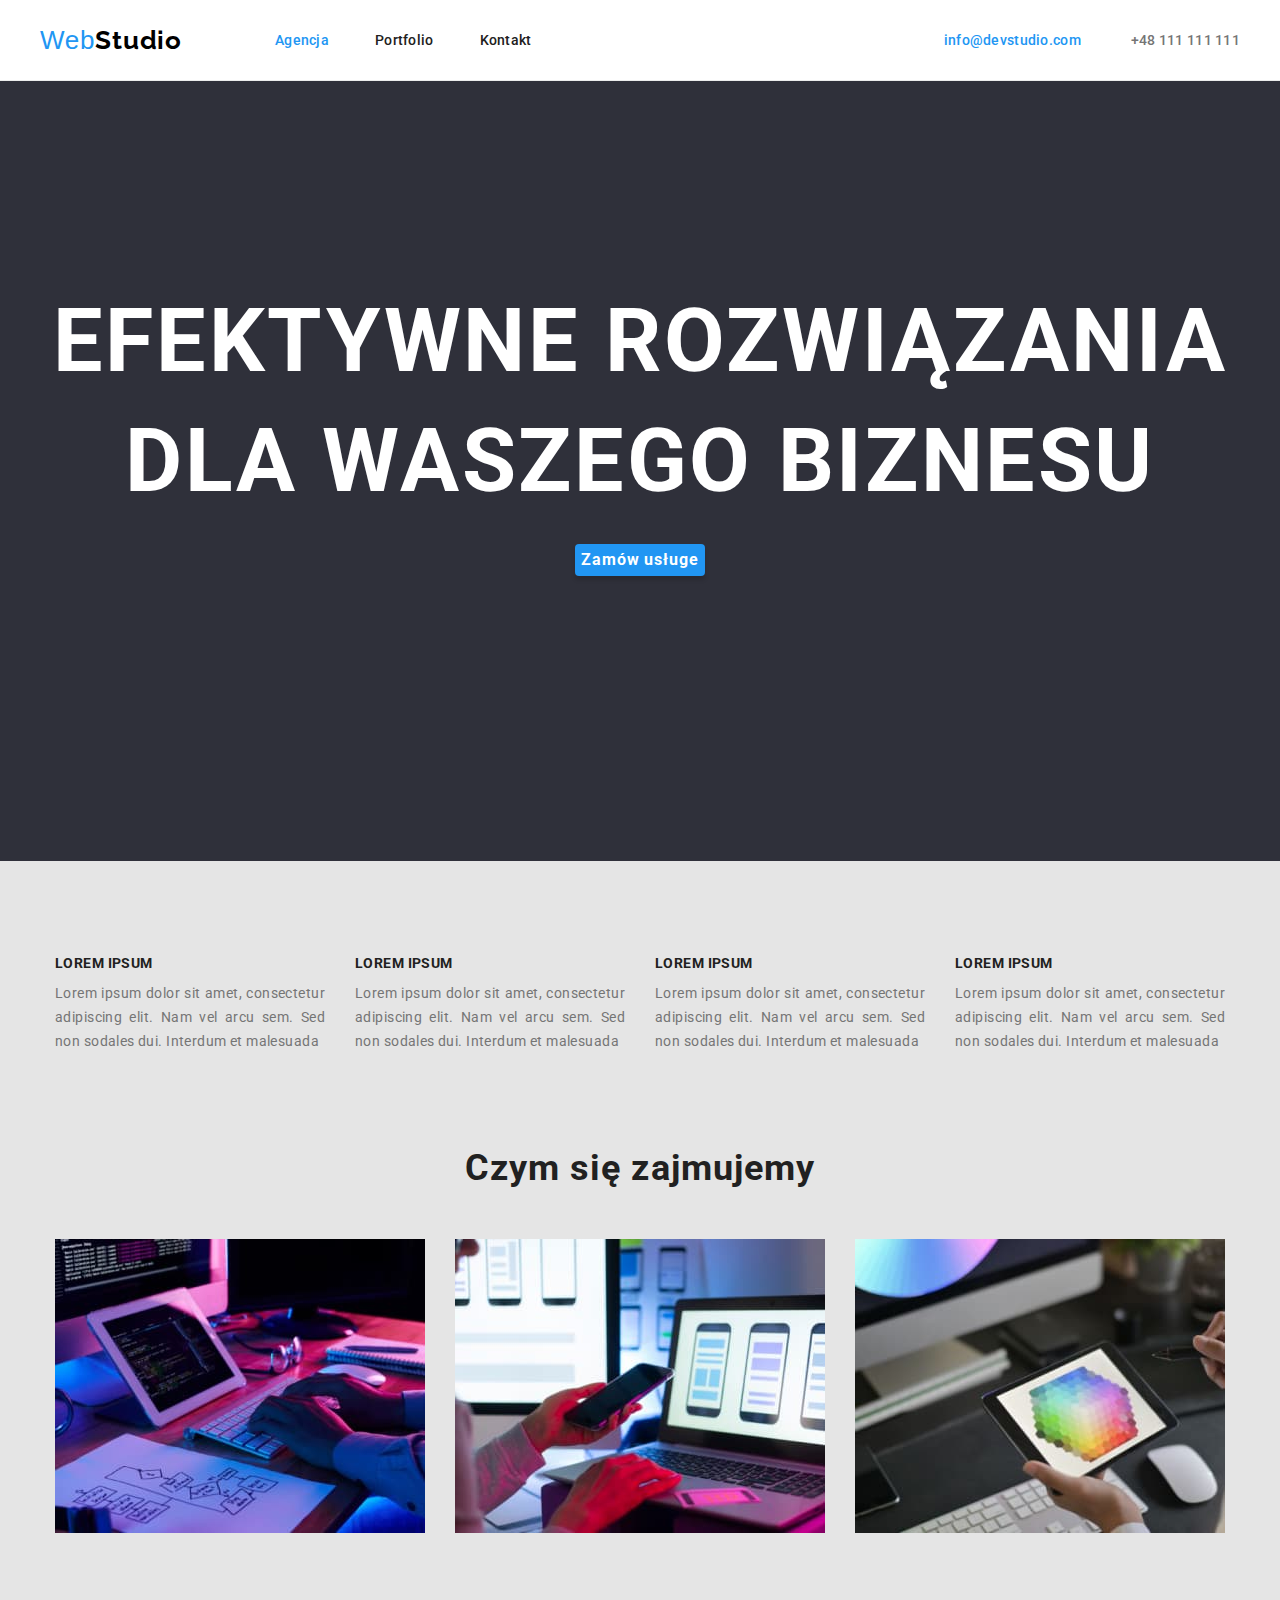
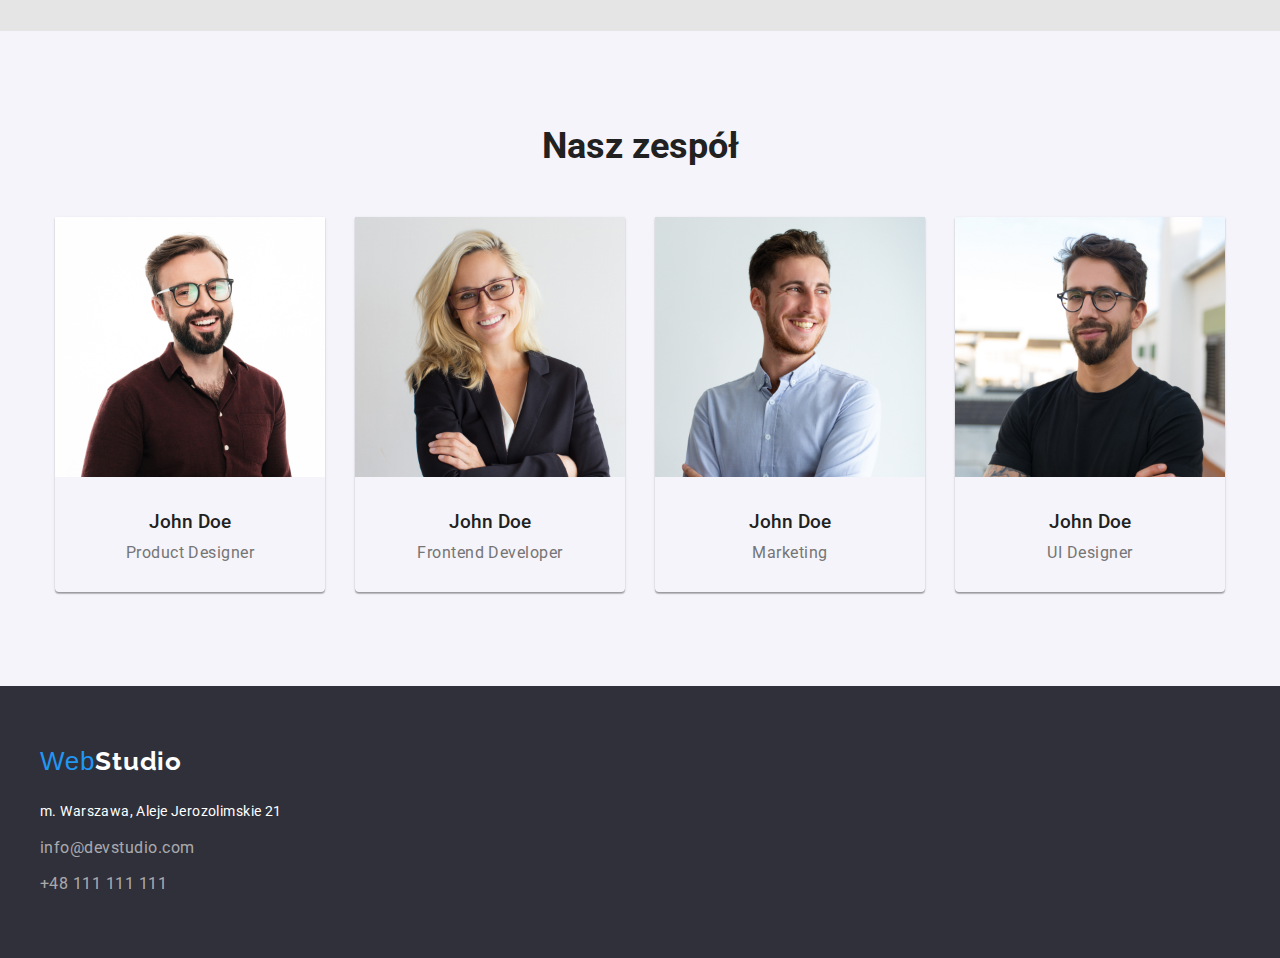
==== commit 917425b9: "menu correction, validator check" ====
--- a/index.html
+++ b/index.html
@@ -28,9 +28,9 @@
 
           <nav>
             <ul class="nav-menu">
-              <li><a class="menu-blue" href="/agencja">Agencja</a></li>
-              <li><a class="menu" href="./portfolio.html">Portfolio</a></li>
-              <li><a class="menu" href="/kontakt">Kontakt</a></li>
+              <li><a class="menu-blue" href="/index.html">Agencja</a></li>
+              <li><a class="menu" href="/portfolio.html">Portfolio</a></li>
+              <li><a class="menu" href="#">Kontakt</a></li>
             </ul>
           </nav>
         </div>
--- a/css/styles.css
+++ b/css/styles.css
@@ -205,6 +205,7 @@
   justify-content: center;
   gap: 30px;
   text-align: justify;
+  padding: 0;
   color: var(--gray);
   font-size: 14px;
   line-height: 1.7142em;
@@ -242,6 +243,7 @@
   list-style: none;
   display: flex;
   justify-content: center;
+  padding: 0;
   gap: 30px;
 }
 
@@ -284,6 +286,7 @@
   list-style: none;
   display: flex;
   justify-content: center;
+  padding: 0;
   gap: 30px;
 }
 
@@ -324,8 +327,6 @@
 
 .footer {
   margin: 0 auto;
-  display: flex;
-  justify-content: center;
 }
 
 .footer-logo {
